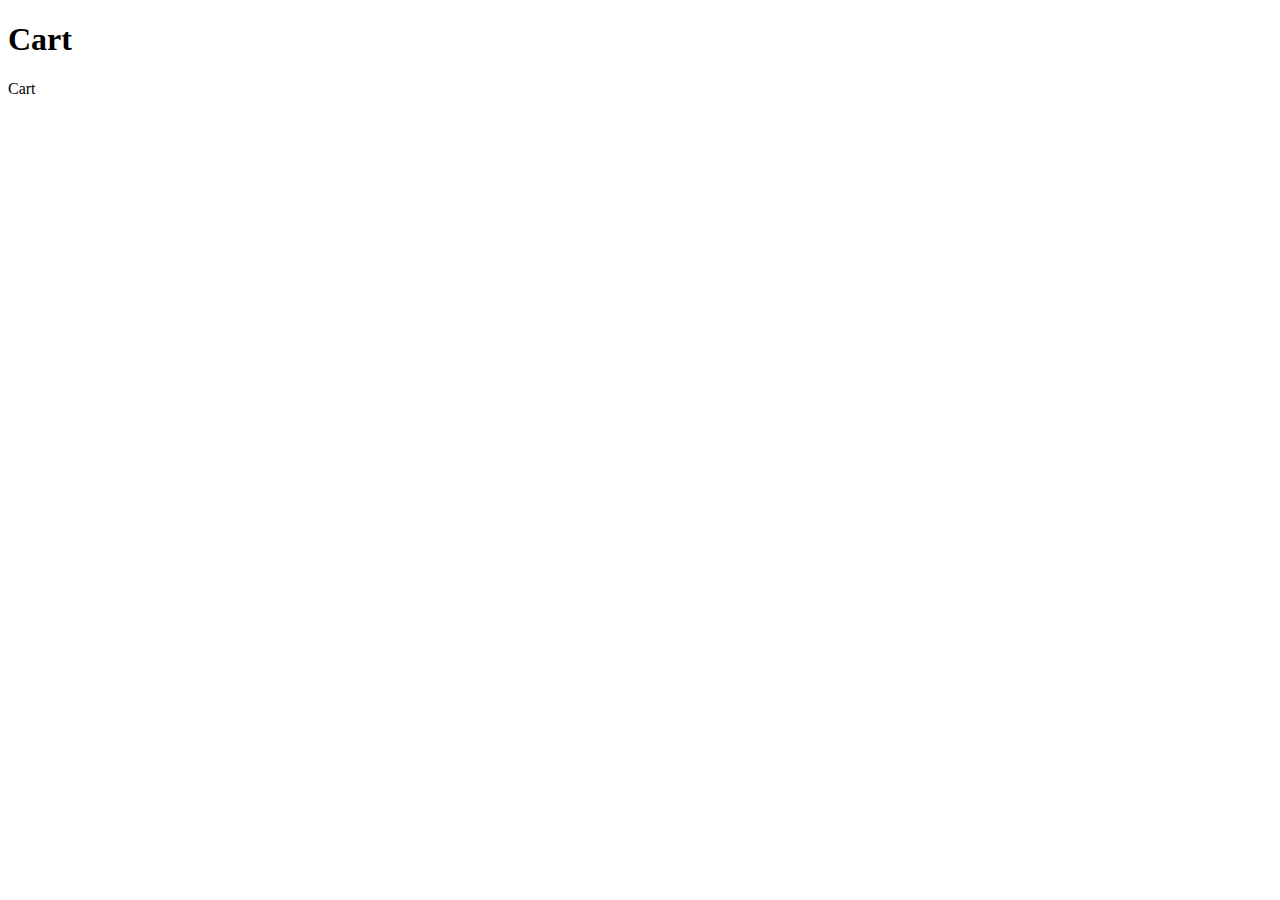
==== cart.html @ b26815b6 "product page - backend of products" ====
<!DOCTYPE html>
<html lang="en">
<head>
    <meta charset="UTF-8">
    <meta name="viewport" content="width=device-width, initial-scale=1.0">
    <title>Cart</title>
</head>
<body>
    <h1>Cart</h1>
</body>
Cart
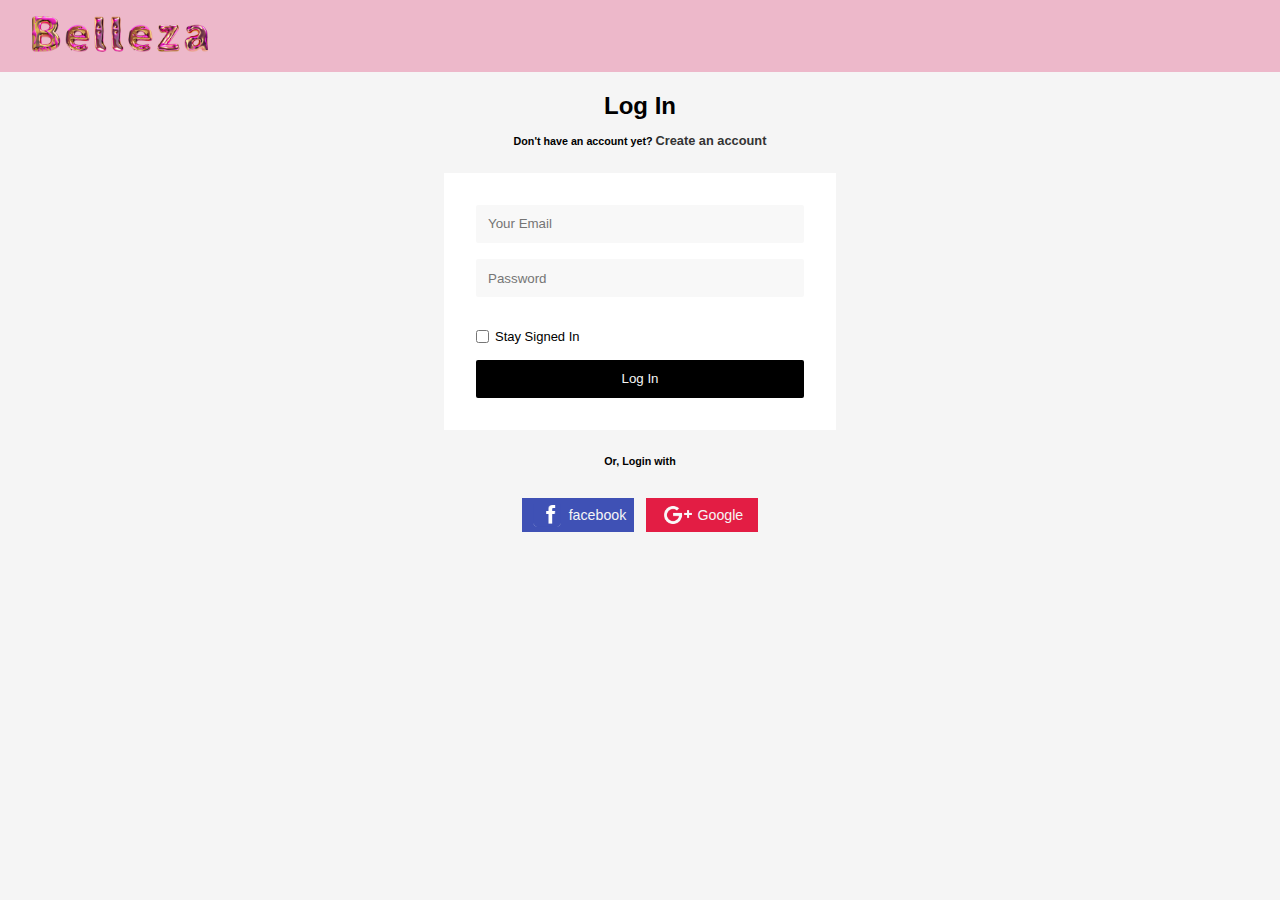
==== commit 50b58aab: "cart" ====
--- a/cart.html
+++ b/cart.html
@@ -4,8 +4,32 @@
     <meta charset="UTF-8">
     <meta name="viewport" content="width=device-width, initial-scale=1.0">
     <title>Cart</title>
+    <link rel="stylesheet" href="../styles/styles.css" />
+    <link rel="stylesheet" href="../styles/footerStyles.css" />
 </head>
 <body>
-    <h1>Cart</h1>
+    <nav></nav>
+
+    <header>
+        <h2 style="padding: 0rem 2rem">Your Shopping Cart</h2>
+    </header>
+    <main style="padding: 0rem 2rem;">
+        <section id="cart-container">
+            <h3 id="cart-title">Products in Your Cart</h3>
+            <div id="cart-items"></div>
+        </section>
+        <section id="cart-summary">
+            <h3>Summary</h3>
+            <p>Total Items: <span id="total-items">0</span></p>
+            <p>Total Price: ₹<span id="total-price">0</span></p>
+            <button id="checkout-btn">Checkout</button>
+        </section>
+    </main>
+
+    <!-- footer -->
+    <footer id="footer"></footer>
 </body>
-Cart+<script src="./scripts/nav.js" type="module"></script>
+<script src="scripts/cart.js" type="module" ></script>
+<script src="./scripts/footer.js" type="module"></script>
+</html>
--- a/styles/styles.css
+++ b/styles/styles.css
@@ -0,0 +1,597 @@
+body {
+    font-family: Arial, Helvetica, sans-serif;
+    margin: auto;
+    /* background-color:whitesmoke; */
+    background-color:#f9efef;
+}
+
+/* navbar logo search tabs styles */
+
+nav {
+    /* background-color:rgb(31, 27, 57); */
+    padding: 0.8rem 3vw;
+    /* color: whitesmoke; */
+    display: flex;
+    flex-direction: column;
+}
+
+.nav-box a {
+    font-weight: bold;
+    font-family:'Gill Sans', 'Gill Sans MT', Calibri, 'Trebuchet MS', sans-serif;
+    font-size: medium;
+    
+        color: #333; 
+        text-decoration: none;
+    
+}
+
+.top-line{
+    justify-content: space-between;
+}
+
+.nav-Bottom a{
+    /* background-color: royalblue; */
+    margin: 1rem 2vw 1rem 0rem;
+    font-weight: 600;
+    font-size: 14px;
+    text-decoration: none;
+    color: #333;
+}
+
+.row{
+    display: flex;
+    flex-direction: row;
+    align-items: center;
+}
+
+.search-bar{
+    background-color: white;
+    border-radius: 6px;
+    /* background-color:#eeeeee; */
+    border: 1.2px solid #eee;
+}
+
+.search-bar img {
+    margin: 0px 2px 1px 8px;
+}
+
+.search-bar input {
+    
+    border: 0px;
+    color: #808080;
+    width: 35vw;
+    height: 2.4rem;
+    padding: 0px 0.3rem; 
+    border-radius: 6px;
+    background-color:#eeeeee00;
+}
+
+#logo{
+    width: 13rem;
+}
+
+/* signup button and hover */
+.signupLink {
+    /* background-color: #333edd; */
+}
+
+.user-acc:hover .user-acc {
+    display: flex;
+}
+
+.signupLink:hover .user-acc {
+    display: flex;
+}
+
+#user-tab {
+    background-color: transparent;
+    padding: 3px 4px;
+    border: 0px;
+}
+
+.user-acc{
+    position: absolute;
+    z-index: 2;
+    top: 3.6rem;
+    right: 3rem;
+    display: none;
+    /* display: flex; */
+    flex-direction: column;
+    width: 8rem;
+    margin-right: 1rem;
+    background-color: #ffffff;
+    box-shadow: 0px 2px 6px #888;
+}
+
+.user-acc button {
+    margin-top: 2px;
+    padding-top: 10px;
+    /* margin-left: 1.2rem; */
+    border: 0px;
+    background-color: transparent;
+
+}
+
+.user-acc button:last-child {
+    padding-bottom: 12px;
+}
+
+
+#signupBtn {
+    margin: 0px 1.2rem;
+}
+
+#user-icon {
+    width: 12px;
+    height: fit-content;
+    margin: 0px 3px;
+}
+
+#cart-icon {
+    width: 15px;
+    height: fit-content;
+    margin: 0px 6px;
+}
+
+.menu-box {
+    display: none;
+}
+
+#floating-nav{
+    display: none;
+}
+
+
+
+/* home page main class */
+.main-home {
+    background-color: transparent;
+}
+
+/* banners styles */
+.main-home section {
+    margin: 0vh 3vw;
+    /* display: flex;
+    overflow: scroll; */
+}
+
+.main-home section img {
+    width: 93vw;
+    height: 75vh;
+    object-fit: cover;
+    object-position: 0rem -7.2rem;
+}
+
+/* offers styles */
+.main-home offer {
+    margin: 0vh 3vw 2vh 3vw;
+
+}
+
+#offer-h4 hr {
+    width: 16vw;
+    height: 1px;
+    background-color: #808080;
+}
+
+#offer-h4 {
+    /* margin-left: 3vw; */
+    margin: 2rem 0px;
+    text-align: center;
+    display: flex;
+    flex-direction: row;
+    justify-content: center;
+}
+
+.main-home offer {
+    display: flex;
+    flex-direction: row;
+    align-items: flex-end;
+    justify-content: space-between;
+}
+
+.main-home offer img {
+    width: 45vw;
+    /* height: 39vh; */
+    height: 20vw;
+    object-fit: fill;
+}
+
+/* boards styles */
+.board{
+    margin: 0.2rem 3vw;
+    display: flex;
+    flex-direction: row;
+    justify-content: space-between;
+    margin-left: 0vw;
+}
+
+board img {
+    width: 29vw;
+    height: 40vw;
+    object-fit: center;
+
+}
+
+.board #hr {
+    width: 18vw;
+    height: 1.8px;
+    background-color: #808080;
+}
+
+.board h4 {
+    margin: 2rem 0px;
+    text-align: center;
+    display: flex;
+    flex-direction: row;
+    justify-content: center;
+}
+
+.board-row{
+    background-color: #333edd;
+
+}
+
+
+/* products styles */
+
+#main-product {
+    background-color: #f9efef;
+    /* background-color: #333; */
+    display: flex;
+    flex-direction: row;
+    justify-content: space-between;
+    margin: 0rem 2rem 4rem 3rem;
+}
+
+#side-bar {
+    width: 19%;
+    padding-right: 0.5rem;
+    background-color: #f4e1e3;
+}
+#side-bar ul {
+    margin-left: -1rem;
+}
+#side-bar ul li {
+    list-style: none;
+    margin: 6px 0px;
+    accent-color: #000;
+}
+
+#side-bar ul select {
+    border: 1px solid #555;
+    padding: 3px 4px;
+    font-size: medium;
+    border-radius: 5px;
+    color: #333;
+    font-weight: 600;
+    background-color: rgb(227, 193, 190);
+}
+
+/* #product-box{
+} */
+
+#main-product pBox {
+    /* background-color: palevioletred; */
+    /* margin: 0rem auto; */
+    /* padding: 4rem; */
+    padding-bottom: 0rem;
+    width: 76%;
+    display: grid;
+    grid-template-columns: auto auto auto;
+    justify-content: left;
+    gap: 2rem 5%;
+}
+
+/* temp box-card styling */
+.card {
+    /* background-color: #fffafa; */
+    /* box-shadow: 0.2px 0.2px 3px #cccccca7; */
+    font-family: 'Lucida Sans', 'Lucida Sans Regular', 'Lucida Grande', 'Lucida Sans Unicode', Geneva, Verdana, sans-serif;
+}
+
+.card #detail {
+    padding: 0rem 0rem;
+    width: 20vw;
+}
+
+#detail h5 {
+    margin: 10px 0px -24px 0px;
+}
+#detail p:nth-child(3) {
+    font-size: 12px;
+    font-family:Arial, Helvetica, sans-serif;
+    color: #666;
+    margin: -20px 0px 8px 0px;
+}
+
+#detail button {
+    background-color: transparent;
+    padding: 3px 8px;
+    border-radius: 5px;
+}
+
+.cart-item {
+    display: flex;
+    flex-direction: row;
+    margin: 2rem;
+}
+
+.cart-item img {
+    margin-right: 2rem
+}
+
+#product-box .card #pimg {
+    /* width: 14rem; */
+    width: 20vw; /* change only grid columns */
+    height: 24vw;
+    object-fit: cover;
+}
+
+.card .row {
+    padding: 2px;
+    display: flex;
+    flex-direction: row;
+    justify-content: space-between;
+}
+
+.card .row #star {
+    width: 14px;
+    height: 14px;
+    margin-left: -5px
+    /* background-color: #333; */
+}
+
+
+/* media queries */
+
+@media (width > 820){
+    /*  */
+    
+}
+
+@media (width <= 820px) {
+    body{
+        background-color: floralwhite;
+    }
+
+    .search-bar input {
+        width: 15vw
+    }
+
+    .menu-box {
+        display: none;
+    }
+
+    /* board styles */
+    .main-home section img {
+        width: 92vw;
+        height: 48vh;
+        object-fit: cover;
+        object-position: 0rem -3.8rem;
+    }
+
+    /* offer styles */
+    .main-home offer {
+        display: flex;
+        flex-direction: column;
+        margin-bottom: -2rem;
+    }
+    
+    .main-home offer img {
+        width: 92vw;
+        height: 37vw;
+        object-fit: fill;
+        margin-bottom : 2rem;
+    }
+
+    /* product cards */
+    #main-product pBox {
+        padding-bottom: 0rem;
+        width: 68%;
+        display: grid;
+        grid-template-columns: auto auto;
+        justify-content: left;
+        gap: 2rem 5%;
+    }
+
+    .card #detail {
+        padding: 0rem 0rem;
+        width: 26vw;
+    }
+    
+    #product-box .card #pimg {
+        /* width: 14rem; */
+        width: 26vw; /* change only grid columns */
+        height: 30vw;
+        object-fit: cover;
+    }
+
+    #side-bar {
+        width: 20%;
+        padding-right: 3rem;
+        background-color: #f4e1e3;
+    }
+    
+}
+
+@media (width < 600px) {
+    body{
+        background-color: #f9efef;
+    }
+
+    .top-line {
+        display: none;
+    }
+
+    .nav-Bottom {
+        display: none;
+    }
+
+    .menu-box {
+        display: flex;
+        flex-direction: row;
+        align-items: center;
+        justify-content: space-between;
+        padding: 0px 1.6rem;
+    }
+    
+    .menu-box img {
+        width: 10rem;
+    }
+    
+    #menu {
+        background-color: transparent;
+        border: 0px;
+        font-size: large;
+        font-weight: bold;
+        display: flex;
+        padding: 0.4rem 0.6rem;
+        align-items: center;
+    }
+    
+    #menu img{
+        width: 24px
+    }
+    
+    #floating-nav {
+        display: block;
+        position: absolute;
+        z-index: 2;
+        left: 0px;
+        right: 0px;
+        top: 3.8rem;
+        background-color: #e8d8d8ee;
+        padding: 1rem 2rem;
+    }
+
+    #floating-nav input {
+        width: 45vw
+    }
+
+    .categories  {
+        display: flex;
+        flex-direction: column;
+        font-size: medium;
+        line-height: 1.6rem;
+    }
+
+    .categories h4{
+        margin-bottom: 0.4rem;
+    }
+
+    .categories a {
+        color: #333; 
+        text-decoration: none;
+    }
+
+    #signup{
+        margin-top: 1rem
+    }
+
+    /* product cards */
+    #main-product pBox {
+        padding-bottom: 0rem;
+        width: 56%;
+        display: grid;
+        grid-template-columns: auto;
+        justify-content: center;
+        gap: 2rem 5%;
+    }
+
+    .card #detail {
+        padding: 0rem 0rem;
+        width: 32vw;
+    }
+    
+    #product-box .card #pimg {
+        /* width: 14rem; */
+        width: 32vw; /* change only grid columns */
+        height: 38vw;
+        object-fit: cover;
+    }
+
+    #side-bar {
+        width: 44%;
+        background-color: #f4e1e3;
+    }
+
+
+}
+
+/* footer styles */
+
+.belleza-footer {
+    background-color: #f8f8f8;
+    padding: 40px 4rem 14px 4rem;
+    font-family: 'Arial', sans-serif;
+    color: #555;
+}
+  
+.footer-container {
+    display: flex;
+    flex-wrap: wrap;
+    justify-content: space-between;
+    margin-bottom: 10px;
+}
+  
+.footer-section {
+    flex: 1 1 22%;
+    margin: 10px;
+    margin-top: -20px;
+    margin-left: 16px;
+    text-align: center;
+}
+  
+.footer-section h4 {
+    font-size: 18px;
+    color: #333;
+    margin-bottom: 15px;
+    text-transform: uppercase;
+    /* text-align: left; */
+}
+  
+.footer-section ul {
+    list-style: none;
+    padding: 0;
+    /* text-align: left; */
+}
+  
+.footer-section ul li {
+    margin-bottom: 8px;
+}
+  
+.footer-section ul li a {
+    text-decoration: none;
+    color: #555;
+    transition: color 0.3s;
+}
+  
+.footer-section ul li a:hover {
+    color: #ce6898;
+}
+  
+.social-icons a {
+    margin-right: 10px;
+    display: inline-block;
+}
+  
+.social-icons img {
+    width: 24px;
+    height: 24px;
+}
+
+.payment img {
+    width: 28px;
+    height: 24px;
+    margin: 0px 5px
+}
+  
+.footer-bottom {
+    text-align: center;
+    border-top: 1px solid #ddd;
+    padding-top: 12px;
+    font-size: 14px;
+    color: #777;
+}
+  